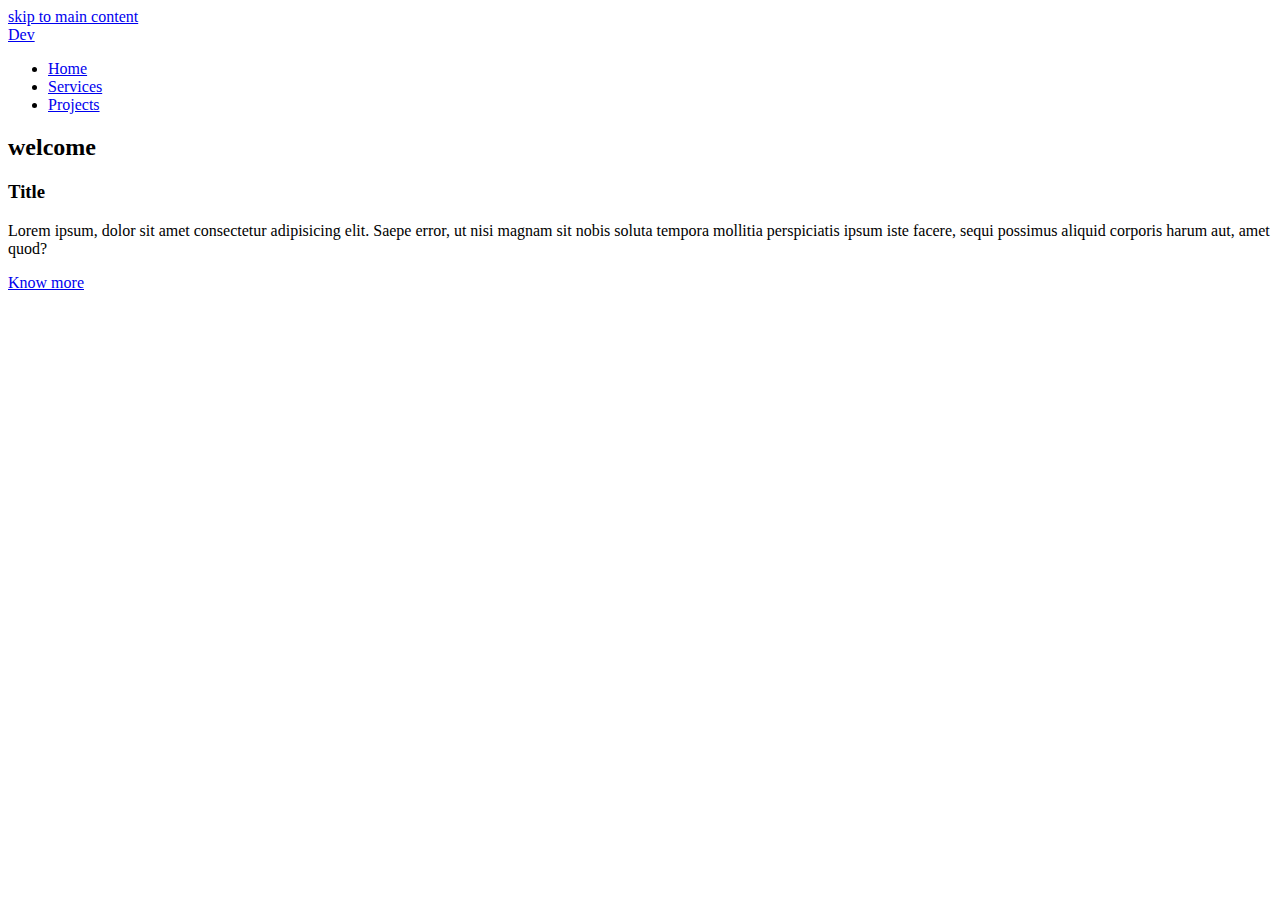
==== index.html @ ead35015 "Add files via upload" ====
<!DOCTYPE html>
<html lang="en">
<head>
    <meta charset="UTF-8">
    <meta name="viewport" content="width=device-width, initial-scale=1.0">
    <title>project final css</title>
    <link rel="stylesheet" href="./src/css/font-awesome.css">
    <link rel="stylesheet" href="./src/css/reset.css">
    <link rel="stylesheet" href="./src/css/style.css">

</head>
<body>
    <a class="skip" href="#main">skip to main content</a>
    <header class="header" id="header">
        <div class="header-cont">
            <a href="/">
                <span class="logo">Dev</span>
            </a>
            <nav>
                <ul>
                    <li><a href="index.html">Home</a></li>
                    <li><a href="services.html">Services</a></li>
                    <li><a href="projects.html">Projects</a></li>
                </ul>
            </nav>
        </div>
    </header>
    <section class="title" id="title">
        <h2>welcome</h2>
    </section>
    <main class="about" id="main">
        <div class="item">
            <h3>Title</h3>
            <p>Lorem ipsum, dolor sit amet consectetur adipisicing elit. Saepe error, ut nisi magnam sit nobis soluta
                tempora mollitia perspiciatis ipsum iste facere, sequi possimus aliquid corporis harum aut, amet quod?
            </p>
            <a href="/" class="btn-know-more">Know more</a>
        </div>

        <div class="image right">
        </div>


    </main>
    <footer class="footer" id="contact">
        <div class="social">
            <a href="">
                <i class="fab fa-facebook-square"></i>
            </a>
            <a href="">
                <i class="fab fa-instagram"></i>
            </a>
            <a href="">
                <i class="fab fa-twitter-square"></i>
            </a>
            <a href="">
                <i class="fab fa-pinterest"></i>
            </a>
        </div>
    </footer>
</body>

</html>
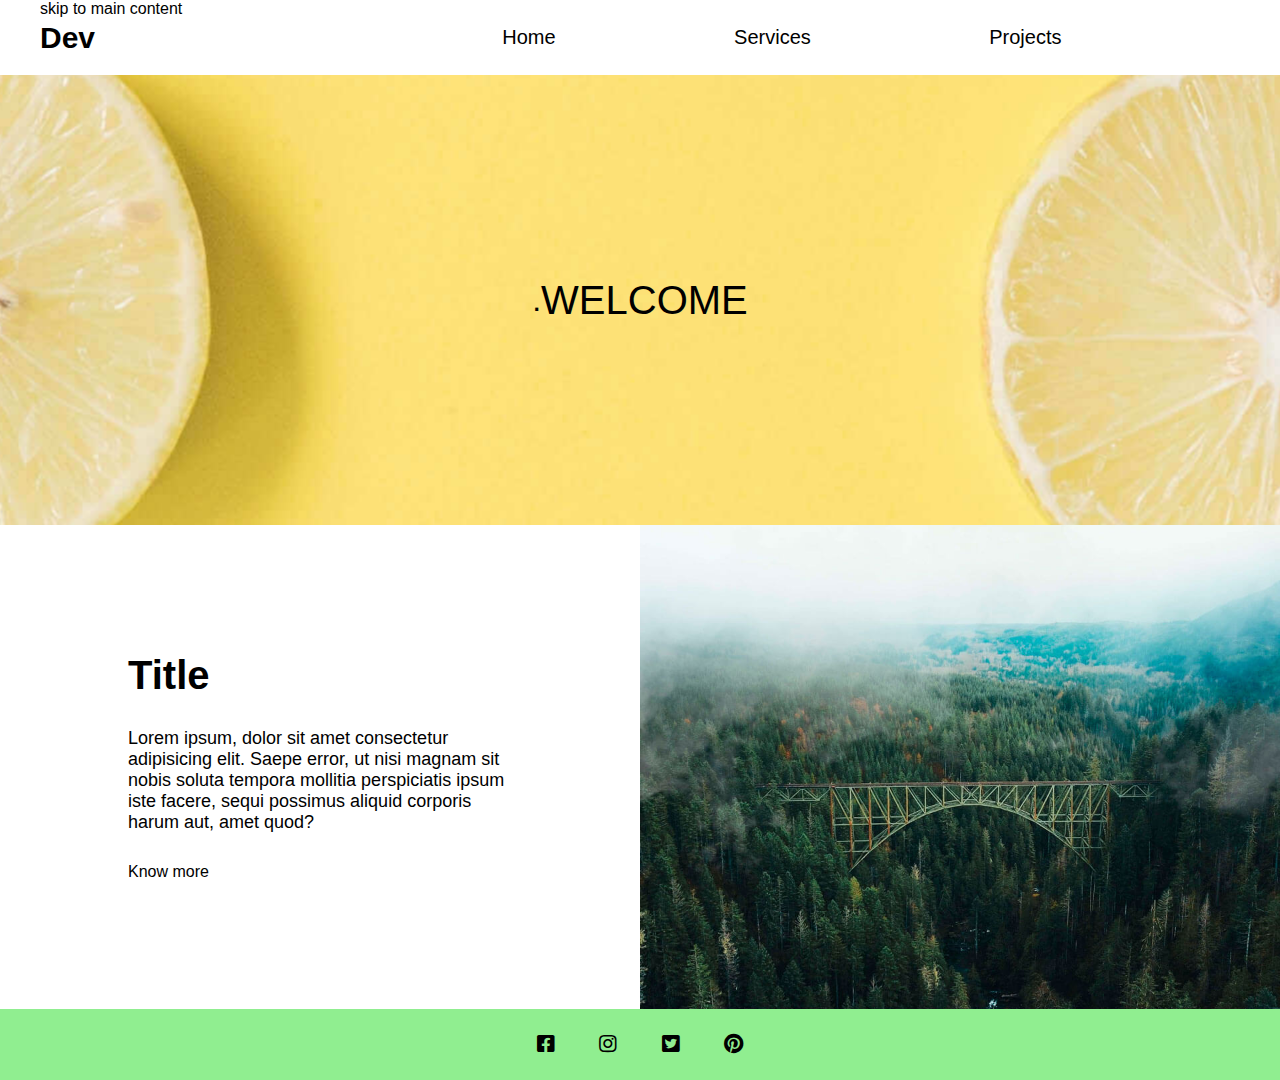
==== commit def35212: "Update index.html" ====
--- a/index.html
+++ b/index.html
@@ -26,6 +26,7 @@
         </div>
     </header>
     <section class="title" id="title">
+        <h1>.</h1>
         <h2>welcome</h2>
     </section>
     <main class="about" id="main">
@@ -44,20 +45,20 @@
     </main>
     <footer class="footer" id="contact">
         <div class="social">
-            <a href="">
+            <a href="#">
                 <i class="fab fa-facebook-square"></i>
             </a>
-            <a href="">
+            <a href="#">
                 <i class="fab fa-instagram"></i>
             </a>
-            <a href="">
+            <a href="#">
                 <i class="fab fa-twitter-square"></i>
             </a>
-            <a href="">
+            <a href="#">
                 <i class="fab fa-pinterest"></i>
             </a>
         </div>
     </footer>
 </body>
 
-</html>+</html>
--- a/src/css/style.css
+++ b/src/css/style.css
@@ -0,0 +1,273 @@
+html {
+    font-size: 62.5%;
+}
+
+body {
+    display: grid;
+    grid-template-areas:
+        "header header header header"
+        "title title title title"
+        "about about about about"
+        "services services services services"
+        "projects projects projects projects"
+        "footer footer footer footer";
+    grid-template-columns: repeat(4, 1fr);
+    font-size: 1.6rem;
+    font-family: 'Roboto', sans-serif;
+    font-weight: 400;
+}
+
+.skip {
+    padding: 0 40px;
+    position: absolute;
+    left: 0;
+    z-index: 999;
+    opacity: 0;
+    transition: opacity 0.3s, color 0.3s;
+
+
+
+
+}
+
+.skip:hover {
+    top: 0;
+    color: #000;
+    opacity: 1;
+
+}
+
+.header {
+    grid-area: header;
+    background-color: white;
+
+}
+
+.header .header-cont {
+    display: flex;
+    justify-content: space-between;
+    align-items: center;
+    padding: 20px 40px;
+    min-height: 75px;
+}
+
+.header .header-cont a {
+    flex-grow: 3;
+    flex-shrink: 3;
+
+
+}
+
+.logo {
+    font-size: 3rem;
+    font-weight: 700;
+    transition: 0.3s;
+}
+
+.header a:hover span {
+    color: coral;
+}
+
+.header nav {
+    width: 70%;
+    flex-grow: 1;
+    flex-shrink: 1;
+}
+
+.header nav ul {
+    display: flex;
+    justify-content: space-evenly;
+
+
+}
+
+.header nav ul li a {
+    font-size: 2rem;
+    font-weight: 500;
+    border-radius: 50px;
+    transition: 0.3s;
+}
+
+.header nav ul li a:hover {
+    color: white;
+    padding: 6px 16px;
+    background-color: coral;
+}
+
+/* end header */
+.title {
+    grid-area: title;
+    height: 50vh;
+    background: url('../images/lemons.jpg') center center no-repeat;
+    background-size: auto;
+    display: flex;
+    justify-content: center;
+    align-items: center;
+    position: relative;
+}
+
+.title h2 {
+    text-transform: uppercase;
+    font-size: 4rem;
+}
+
+/* end title */
+
+.about {
+    grid-area: about;
+    display: grid;
+    grid-template-columns: 1fr 1fr;
+    background-color: white;
+    max-width: var(--max-width-size);
+    margin: 0 auto;
+}
+
+.about .image {
+    height: 100%;
+    width: 100%;
+}
+
+.about .image.right {
+    background: url('../images/bridge.jpg') center center no-repeat;
+    background-size: cover;
+}
+
+
+.about .item {
+    padding: 20%;
+    display: flex;
+    flex-direction: column;
+    justify-content: center;
+    align-content: center;
+}
+
+.about .item h3 {
+    font-weight: 700;
+    font-size: 4rem;
+}
+
+.about .item p {
+    font-size: 1.8rem;
+    margin: 30px 0;
+    font-weight: 400;
+}
+
+.projects {
+    grid-area: projects;
+    display: grid;
+    grid-template-columns: repeat(2, 1fr);
+    gap: 2px;
+    background-color: blanchedalmond;
+}
+
+.project img {
+    height: 98%;
+    transition: 0.3s ease-in-out;
+
+}
+
+
+
+
+
+
+
+
+
+
+
+
+.footer {
+    grid-area: footer;
+    display: flex;
+    background-color: lightgreen;
+    flex-direction: column;
+    text-align: center;
+    padding: 25px 0;
+}
+
+.footer h4 {
+    font-weight: 700;
+    font-size: 3rem;
+    animation-name: colorful;
+    animation-duration: 2s;
+    animation-iteration-count: infinite;
+    animation-direction: alternate;
+    display: inline-block;
+}
+
+.footer .social i {
+    font-size: 2rem;
+}
+
+.footer .social a:hover {
+    color: #fff;
+    transition: 0.3s;
+}
+
+.footer .social a {
+    margin: 20px;
+}
+
+
+
+
+
+
+
+
+
+
+
+
+
+.services {
+    grid-area: services;
+
+
+}
+
+.dflex {
+    display: flex;
+    width: 100%;
+    flex-direction: row;
+    flex-wrap: wrap;
+    align-items: center;
+    justify-content: space-evenly;
+}
+
+
+/* images page sarvece */
+.service {
+
+    width: 300px;
+    padding: 0px;
+    height: 400px;
+    margin-top: 0px;
+    flex-shrink: 1;
+    flex-grow: 1;
+    border: #000 solid 5px;
+    border-radius: 10px 30px 30px 10px;
+
+
+}
+
+.dflex a:nth-child(even) {
+    border-right: rgb(190, 4, 4) solid 5px;
+    border-radius: 10px 30px 30px 10px;
+    padding: 0;
+    margin: 0;
+}
+.dflex a:nth-child(odd) {
+    border-left: rgb(190, 4, 4) solid 5px;
+    border-radius: 10px 30px 30px 10px;
+    padding: 0;
+    margin: 0;
+}
+
+a .service:hover {
+    border-radius: 50px;
+    width: 350px;
+    border-color: blue;
+
+}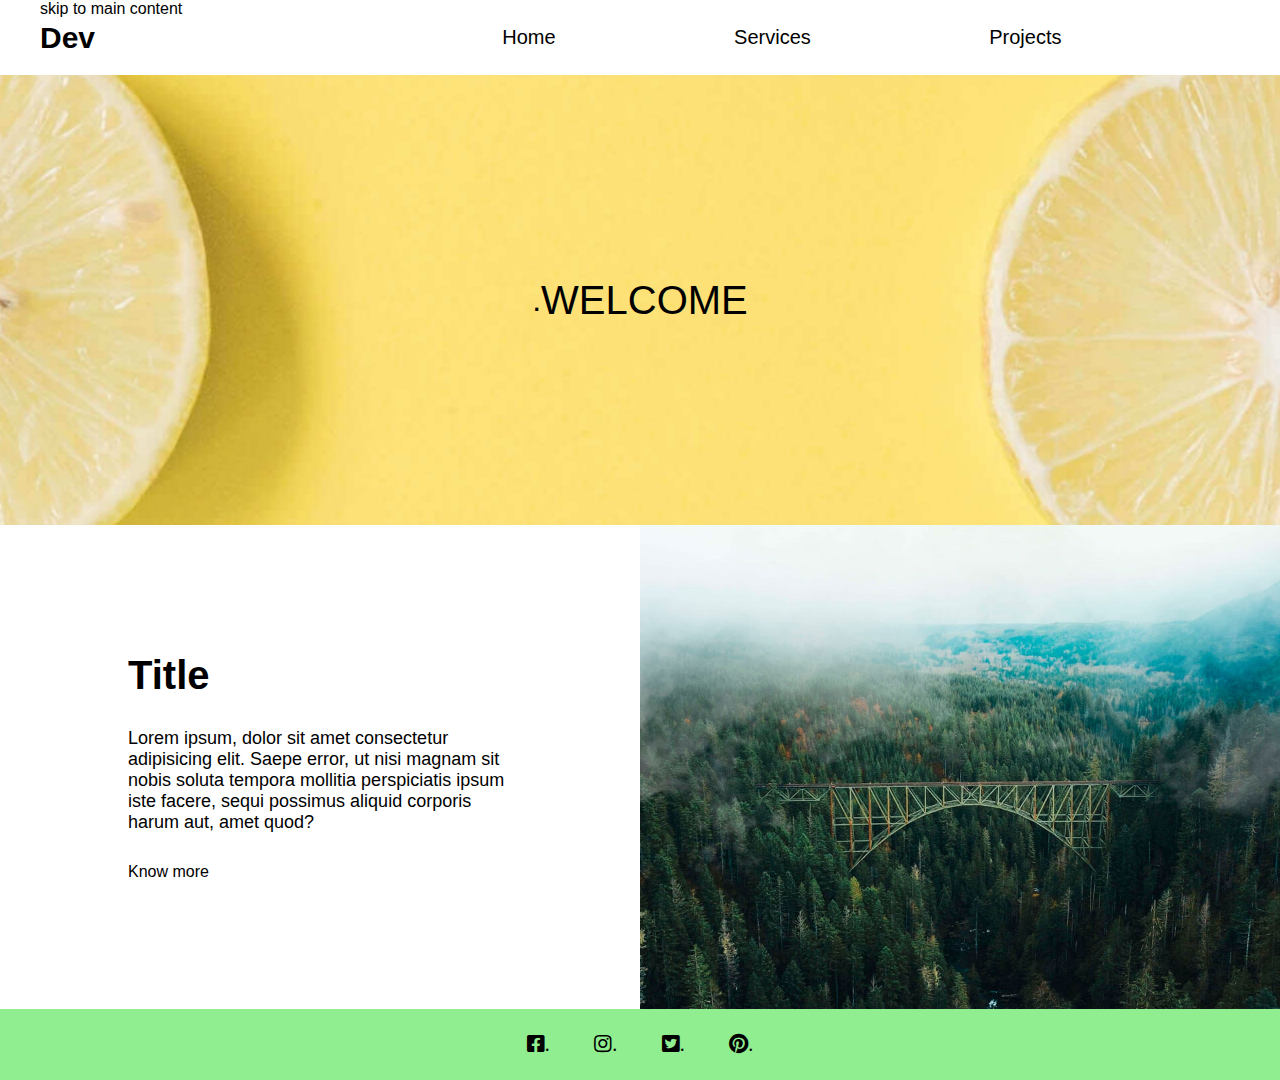
==== commit 55c83d45: "Update index.html" ====
--- a/index.html
+++ b/index.html
@@ -46,16 +46,16 @@
     <footer class="footer" id="contact">
         <div class="social">
             <a href="#">
-                <i class="fab fa-facebook-square"></i>
+                <i class="fab fa-facebook-square">.</i>
             </a>
             <a href="#">
-                <i class="fab fa-instagram"></i>
+                <i class="fab fa-instagram">.</i>
             </a>
             <a href="#">
-                <i class="fab fa-twitter-square"></i>
+                <i class="fab fa-twitter-square">.</i>
             </a>
             <a href="#">
-                <i class="fab fa-pinterest"></i>
+                <i class="fab fa-pinterest">.</i>
             </a>
         </div>
     </footer>
